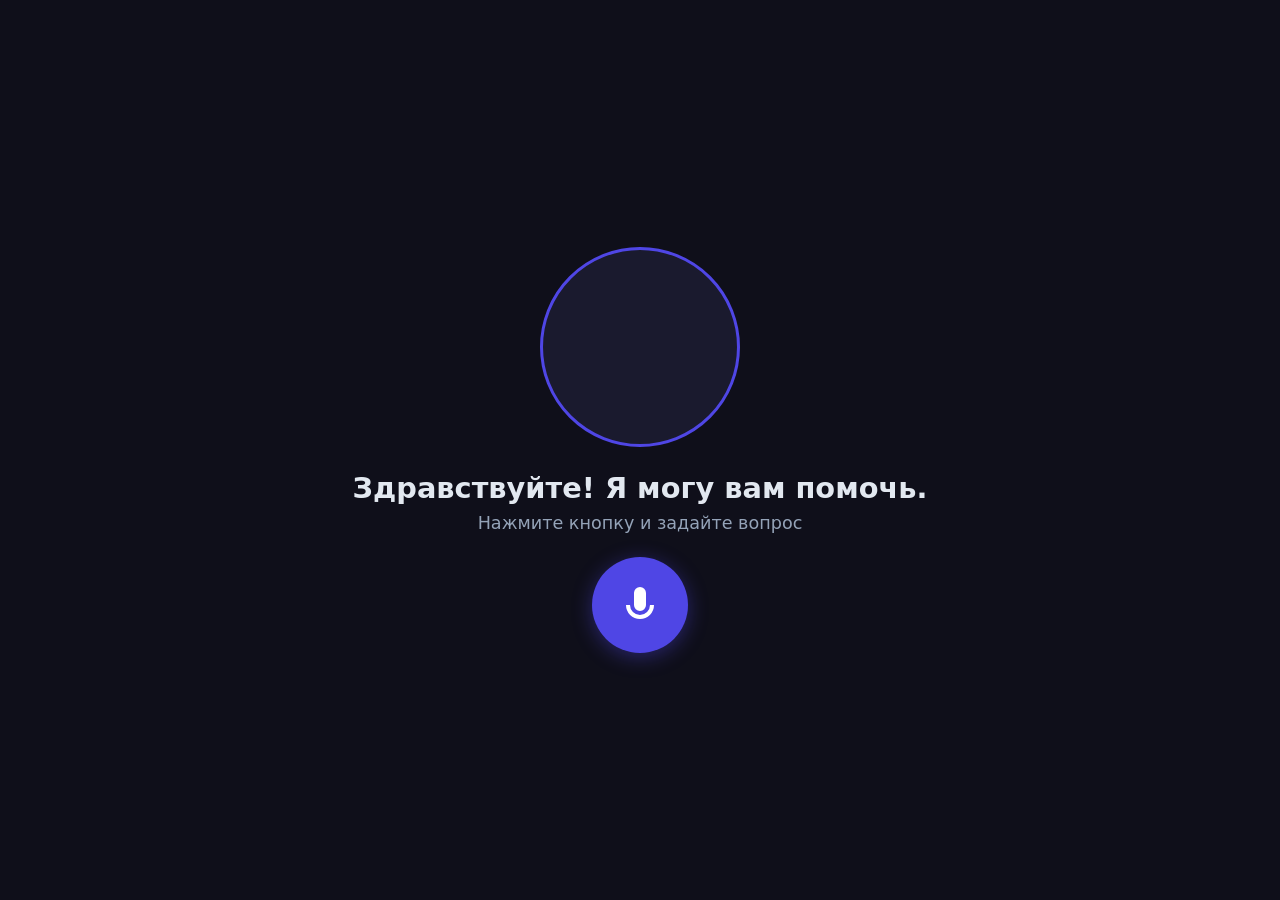
==== frontend-kiosk/index.html @ 3fc80360 "feat: Stage 1 — full project infrastructure - Project structure per ТЗ: agent/, backend/, frontend-k" ====
<!DOCTYPE html>
<html lang="ru">
<head>
    <meta charset="UTF-8">
    <meta name="viewport" content="width=device-width, initial-scale=1.0">
    <title>AIGITO</title>
    <link rel="stylesheet" href="style.css">
</head>
<body>
    <div id="app">
        <!-- Idle screen -->
        <div id="screen-idle" class="screen active">
            <div id="avatar-idle-container">
                <img id="avatar-idle-img" src="" alt="Avatar" style="display:none">
            </div>
            <div class="idle-prompt">
                <h2>Здравствуйте! Я могу вам помочь.</h2>
                <p>Нажмите кнопку и задайте вопрос</p>
            </div>
            <button id="btn-start" class="btn-mic btn-mic-large" aria-label="Начать разговор">
                <svg xmlns="http://www.w3.org/2000/svg" viewBox="0 0 24 24" fill="currentColor" width="48" height="48">
                    <path d="M12 15a3 3 0 0 0 3-3V6a3 3 0 0 0-6 0v6a3 3 0 0 0 3 3zm5-3a5 5 0 0 1-10 0H5a7 7 0 0 0 14 0h-2zm-5 9v-2a7 7 0 0 0 7-7h-2a5 5 0 0 1-10 0H5a7 7 0 0 0 7 7v2z"/>
                </svg>
            </button>
        </div>

        <!-- Dialog screen -->
        <div id="screen-dialog" class="screen">
            <div id="avatar-video-container">
                <video id="avatar-video" autoplay playsinline muted></video>
                <div id="status-indicator" class="status-connecting"></div>
            </div>

            <!-- Subtitles -->
            <div id="subtitles"></div>

            <!-- Chips -->
            <div id="chips-container">
                <button class="chip" data-text="Какие услуги вы предлагаете?">Какие услуги?</button>
                <button class="chip" data-text="Сколько стоит консультация?">Сколько стоит?</button>
                <button class="chip" data-text="Запишите меня на приём">Записаться</button>
            </div>

            <!-- Mic controls -->
            <div id="mic-controls">
                <div id="waveform-left" class="waveform"></div>
                <button id="btn-mic" class="btn-mic" aria-label="Микрофон">
                    <svg xmlns="http://www.w3.org/2000/svg" viewBox="0 0 24 24" fill="currentColor" width="32" height="32">
                        <path d="M12 15a3 3 0 0 0 3-3V6a3 3 0 0 0-6 0v6a3 3 0 0 0 3 3zm5-3a5 5 0 0 1-10 0H5a7 7 0 0 0 14 0h-2zm-5 9v-2a7 7 0 0 0 7-7h-2a5 5 0 0 1-10 0H5a7 7 0 0 0 7 7v2z"/>
                    </svg>
                </button>
                <div id="waveform-right" class="waveform"></div>
            </div>

            <button id="btn-end" class="btn-end">Завершить</button>
        </div>
    </div>

    <script src="https://cdn.livekit.io/livekit-client/2.5.4/livekit-client.umd.min.js"></script>
    <script src="ui.js"></script>
    <script src="livekit-client.js"></script>
    <script src="app.js"></script>
</body>
</html>
---- frontend-kiosk/style.css ----
*, *::before, *::after { box-sizing: border-box; margin: 0; padding: 0; }

:root {
    --primary: #4F46E5;
    --primary-light: #818CF8;
    --bg: #0F0F1A;
    --surface: #1A1A2E;
    --text: #E2E8F0;
    --text-muted: #94A3B8;
    --danger: #EF4444;
    --success: #22C55E;
    --radius: 16px;
    --transition: 0.3s ease;
}

html, body { height: 100%; background: var(--bg); color: var(--text); font-family: 'Segoe UI', system-ui, sans-serif; overflow: hidden; }

#app { width: 100vw; height: 100vh; position: relative; }

/* Screens */
.screen { position: absolute; inset: 0; display: none; flex-direction: column; align-items: center; justify-content: center; gap: 24px; padding: 32px; }
.screen.active { display: flex; }

/* Idle screen */
#screen-idle { background: var(--bg); }
#avatar-idle-container { width: 200px; height: 200px; border-radius: 50%; overflow: hidden; background: var(--surface); border: 3px solid var(--primary); }
#avatar-idle-img { width: 100%; height: 100%; object-fit: cover; }
.idle-prompt { text-align: center; }
.idle-prompt h2 { font-size: 1.8rem; margin-bottom: 8px; }
.idle-prompt p { color: var(--text-muted); font-size: 1.1rem; }

/* Dialog screen */
#screen-dialog { background: var(--bg); }
#avatar-video-container { position: relative; width: min(480px, 80vw); aspect-ratio: 9/16; border-radius: var(--radius); overflow: hidden; background: var(--surface); }
#avatar-video { width: 100%; height: 100%; object-fit: cover; }

/* Status indicator */
#status-indicator { position: absolute; top: 12px; right: 12px; width: 14px; height: 14px; border-radius: 50%; background: var(--text-muted); }
.status-connecting { background: #F59E0B !important; animation: pulse 1s infinite; }
.status-listening  { background: var(--success) !important; animation: pulse 1.5s infinite; }
.status-thinking   { background: var(--primary-light) !important; animation: pulse 0.8s infinite; }
.status-speaking   { background: var(--primary) !important; }
.status-idle       { background: var(--text-muted) !important; }

@keyframes pulse { 0%,100%{ opacity:1; } 50%{ opacity:0.4; } }

/* Subtitles */
#subtitles { min-height: 48px; max-width: 600px; text-align: center; font-size: 1.1rem; background: rgba(0,0,0,0.6); padding: 12px 20px; border-radius: var(--radius); backdrop-filter: blur(8px); }

/* Chips */
#chips-container { display: flex; flex-wrap: wrap; gap: 10px; justify-content: center; max-width: 600px; }
.chip { background: var(--surface); border: 1px solid var(--primary); color: var(--text); border-radius: 999px; padding: 10px 20px; font-size: 0.95rem; cursor: pointer; transition: background var(--transition); }
.chip:hover { background: var(--primary); }

/* Mic controls */
#mic-controls { display: flex; align-items: center; gap: 24px; }
.waveform { display: flex; align-items: center; gap: 3px; height: 40px; }
.waveform-bar { width: 4px; border-radius: 2px; background: var(--primary); transform-origin: bottom; animation: none; }
.waveform-bar.active { animation: wave 0.6s ease-in-out infinite alternate; }
@keyframes wave { from { transform: scaleY(0.2); } to { transform: scaleY(1); } }

/* Buttons */
.btn-mic { width: 72px; height: 72px; border-radius: 50%; border: none; background: var(--primary); color: white; cursor: pointer; display: flex; align-items: center; justify-content: center; transition: transform var(--transition), background var(--transition); box-shadow: 0 4px 20px rgba(79,70,229,0.4); }
.btn-mic:hover { transform: scale(1.05); }
.btn-mic.muted { background: var(--danger); }
.btn-mic-large { width: 96px; height: 96px; }
.btn-end { background: transparent; border: 1px solid var(--text-muted); color: var(--text-muted); border-radius: 999px; padding: 10px 28px; cursor: pointer; font-size: 0.9rem; transition: color var(--transition), border-color var(--transition); }
.btn-end:hover { color: var(--danger); border-color: var(--danger); }
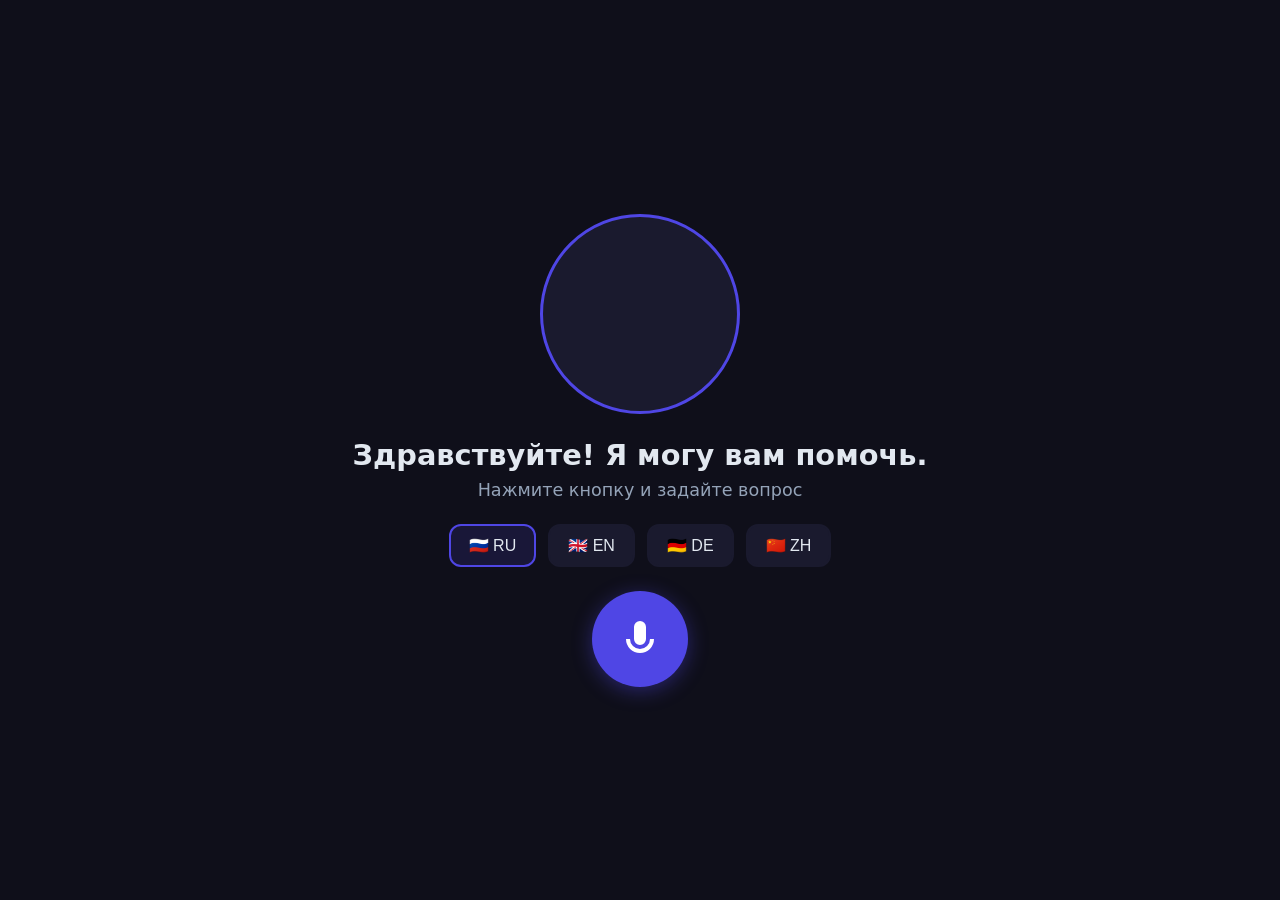
==== commit 65c6eda3: "feat: add language selection on kiosk and greeting setting in admin - Add 4 language buttons (RU, EN" ====
--- a/frontend-kiosk/index.html
+++ b/frontend-kiosk/index.html
@@ -17,6 +17,12 @@
                 <h2>Здравствуйте! Я могу вам помочь.</h2>
                 <p>Нажмите кнопку и задайте вопрос</p>
             </div>
+            <div id="language-selector" class="language-selector">
+                <button class="lang-btn active" data-lang="ru">🇷🇺 RU</button>
+                <button class="lang-btn" data-lang="en">🇬🇧 EN</button>
+                <button class="lang-btn" data-lang="de">🇩🇪 DE</button>
+                <button class="lang-btn" data-lang="zh">🇨🇳 ZH</button>
+            </div>
             <button id="btn-start" class="btn-mic btn-mic-large" aria-label="Начать разговор">
                 <svg xmlns="http://www.w3.org/2000/svg" viewBox="0 0 24 24" fill="currentColor" width="48" height="48">
                     <path d="M12 15a3 3 0 0 0 3-3V6a3 3 0 0 0-6 0v6a3 3 0 0 0 3 3zm5-3a5 5 0 0 1-10 0H5a7 7 0 0 0 14 0h-2zm-5 9v-2a7 7 0 0 0 7-7h-2a5 5 0 0 1-10 0H5a7 7 0 0 0 7 7v2z"/>
@@ -29,23 +35,24 @@
             <div id="avatar-video-container">
                 <video id="avatar-video" autoplay playsinline muted></video>
                 <div id="status-indicator" class="status-connecting"></div>
+                <button id="btn-fullscreen" class="btn-fullscreen" aria-label="На весь экран">
+                    <svg xmlns="http://www.w3.org/2000/svg" viewBox="0 0 24 24" fill="currentColor" width="20" height="20"><path d="M7 14H5v5h5v-2H7v-3zm-2-4h2V7h3V5H5v5zm12 7h-3v2h5v-5h-2v3zM14 5v2h3v3h2V5h-5z"/></svg>
+                </button>
+                <div id="demo-timer" style="display:none"></div>
+                <div id="video-watermark">Сделано в AIGITO</div>
             </div>
+
+            <!-- User speech transcription -->
+            <div id="user-speech-box"></div>
 
             <!-- Subtitles -->
             <div id="subtitles"></div>
 
-            <!-- Chips -->
-            <div id="chips-container">
-                <button class="chip" data-text="Какие услуги вы предлагаете?">Какие услуги?</button>
-                <button class="chip" data-text="Сколько стоит консультация?">Сколько стоит?</button>
-                <button class="chip" data-text="Запишите меня на приём">Записаться</button>
-            </div>
-
             <!-- Mic controls -->
             <div id="mic-controls">
                 <div id="waveform-left" class="waveform"></div>
-                <button id="btn-mic" class="btn-mic" aria-label="Микрофон">
-                    <svg xmlns="http://www.w3.org/2000/svg" viewBox="0 0 24 24" fill="currentColor" width="32" height="32">
+                <button id="btn-mic" class="btn-mic btn-mic-small" aria-label="Микрофон">
+                    <svg xmlns="http://www.w3.org/2000/svg" viewBox="0 0 24 24" fill="currentColor" width="22" height="22">
                         <path d="M12 15a3 3 0 0 0 3-3V6a3 3 0 0 0-6 0v6a3 3 0 0 0 3 3zm5-3a5 5 0 0 1-10 0H5a7 7 0 0 0 14 0h-2zm-5 9v-2a7 7 0 0 0 7-7h-2a5 5 0 0 1-10 0H5a7 7 0 0 0 7 7v2z"/>
                     </svg>
                 </button>
@@ -54,9 +61,23 @@
 
             <button id="btn-end" class="btn-end">Завершить</button>
         </div>
+
+        <!-- Demo limit screen -->
+        <div id="screen-demo-limit" class="screen">
+            <div class="demo-limit-content">
+                <div class="demo-limit-icon">⏱</div>
+                <h2>Вы исчерпали демо лимит</h2>
+                <p>Демо сессия ограничена 1 минутой</p>
+            </div>
+        </div>
     </div>
 
-    <script src="https://cdn.livekit.io/livekit-client/2.5.4/livekit-client.umd.min.js"></script>
+    <script src="livekit-client.umd.min.js"></script>
+    <script>
+        if (typeof LivekitClient === 'undefined') {
+            document.write('<script src="https://cdn.jsdelivr.net/npm/livekit-client@2.9.1/dist/livekit-client.umd.min.js"><\/script>');
+        }
+    </script>
     <script src="ui.js"></script>
     <script src="livekit-client.js"></script>
     <script src="app.js"></script>
--- a/frontend-kiosk/style.css
+++ b/frontend-kiosk/style.css
@@ -29,10 +29,38 @@
 .idle-prompt h2 { font-size: 1.8rem; margin-bottom: 8px; }
 .idle-prompt p { color: var(--text-muted); font-size: 1.1rem; }
 
+/* Language selector */
+.language-selector { display: flex; gap: 12px; }
+.lang-btn { background: var(--surface); border: 2px solid var(--surface); color: var(--text); padding: 10px 18px; border-radius: 12px; font-size: 1rem; cursor: pointer; transition: border-color var(--transition), background var(--transition); }
+.lang-btn:hover { border-color: var(--primary-light); }
+.lang-btn.active { border-color: var(--primary); background: rgba(79,70,229,0.15); }
+
 /* Dialog screen */
-#screen-dialog { background: var(--bg); }
-#avatar-video-container { position: relative; width: min(480px, 80vw); aspect-ratio: 9/16; border-radius: var(--radius); overflow: hidden; background: var(--surface); }
-#avatar-video { width: 100%; height: 100%; object-fit: cover; }
+#screen-dialog { background: var(--bg); gap: 12px; justify-content: flex-start; padding-top: 16px; }
+#avatar-video-container { position: relative; width: auto; max-width: 90vw; max-height: 50vh; border-radius: var(--radius); overflow: hidden; background: var(--surface); flex-shrink: 0; }
+#avatar-video { width: 100%; height: 100%; object-fit: contain; display: block; }
+
+/* Fullscreen button */
+.btn-fullscreen { position: absolute; top: 12px; left: 12px; width: 36px; height: 36px; border-radius: 8px; border: none; background: rgba(0,0,0,0.5); color: white; cursor: pointer; display: flex; align-items: center; justify-content: center; z-index: 10; transition: background var(--transition); }
+.btn-fullscreen:hover { background: rgba(0,0,0,0.8); }
+
+/* Fullscreen mode */
+#avatar-video-container:fullscreen { max-width: 100vw; max-height: 100vh; width: 100vw; height: 100vh; border-radius: 0; display: flex; align-items: center; justify-content: center; background: #000; }
+#avatar-video-container:-webkit-full-screen { max-width: 100vw; max-height: 100vh; width: 100vw; height: 100vh; border-radius: 0; display: flex; align-items: center; justify-content: center; background: #000; }
+
+/* Demo timer */
+#demo-timer { position: absolute; top: 12px; left: 56px; background: rgba(0,0,0,0.6); color: var(--text); font-size: 0.85rem; padding: 4px 10px; border-radius: 6px; font-variant-numeric: tabular-nums; z-index: 10; }
+#demo-timer.demo-timer-warning { color: var(--danger); background: rgba(239,68,68,0.2); }
+
+/* Demo limit screen */
+#screen-demo-limit { background: var(--bg); }
+.demo-limit-content { text-align: center; }
+.demo-limit-icon { font-size: 4rem; margin-bottom: 16px; }
+.demo-limit-content h2 { font-size: 1.8rem; margin-bottom: 8px; }
+.demo-limit-content p { color: var(--text-muted); font-size: 1.1rem; }
+
+/* Watermark */
+#video-watermark { position: absolute; bottom: 8px; left: 50%; transform: translateX(-50%); font-size: 0.65rem; color: rgba(255,255,255,0.5); letter-spacing: 0.5px; pointer-events: none; white-space: nowrap; }
 
 /* Status indicator */
 #status-indicator { position: absolute; top: 12px; right: 12px; width: 14px; height: 14px; border-radius: 50%; background: var(--text-muted); }
@@ -44,13 +72,22 @@
 
 @keyframes pulse { 0%,100%{ opacity:1; } 50%{ opacity:0.4; } }
 
+/* User speech box */
+#user-speech-box { max-width: 500px; width: 100%; min-height: 28px; text-align: center; font-size: 0.85rem; color: var(--success); background: rgba(34,197,94,0.1); padding: 6px 14px; border-radius: 8px; border: 1px solid rgba(34,197,94,0.2); }
+#user-speech-box:empty { display: none; }
+
 /* Subtitles */
-#subtitles { min-height: 48px; max-width: 600px; text-align: center; font-size: 1.1rem; background: rgba(0,0,0,0.6); padding: 12px 20px; border-radius: var(--radius); backdrop-filter: blur(8px); }
+#subtitles { max-width: 600px; text-align: center; font-size: 1rem; background: rgba(0,0,0,0.6); padding: 8px 16px; border-radius: var(--radius); backdrop-filter: blur(8px); }
+#subtitles:empty { display: none; }
 
-/* Chips */
-#chips-container { display: flex; flex-wrap: wrap; gap: 10px; justify-content: center; max-width: 600px; }
-.chip { background: var(--surface); border: 1px solid var(--primary); color: var(--text); border-radius: 999px; padding: 10px 20px; font-size: 0.95rem; cursor: pointer; transition: background var(--transition); }
-.chip:hover { background: var(--primary); }
+/* Transcript log */
+#transcript-log { max-width: 600px; width: 100%; max-height: 120px; overflow-y: auto; background: rgba(0,0,0,0.4); border-radius: var(--radius); padding: 8px 14px; font-size: 0.85rem; line-height: 1.5; display: none; }
+#transcript-log:empty { display: none; }
+.transcript-entry { margin-bottom: 4px; }
+.transcript-role { font-weight: 600; }
+.transcript-agent .transcript-role { color: var(--primary-light); }
+.transcript-user .transcript-role { color: var(--success); }
+.transcript-text { color: var(--text); }
 
 /* Mic controls */
 #mic-controls { display: flex; align-items: center; gap: 24px; }
@@ -64,5 +101,6 @@
 .btn-mic:hover { transform: scale(1.05); }
 .btn-mic.muted { background: var(--danger); }
 .btn-mic-large { width: 96px; height: 96px; }
+.btn-mic-small { width: 48px; height: 48px; box-shadow: 0 2px 10px rgba(79,70,229,0.3); }
 .btn-end { background: transparent; border: 1px solid var(--text-muted); color: var(--text-muted); border-radius: 999px; padding: 10px 28px; cursor: pointer; font-size: 0.9rem; transition: color var(--transition), border-color var(--transition); }
 .btn-end:hover { color: var(--danger); border-color: var(--danger); }
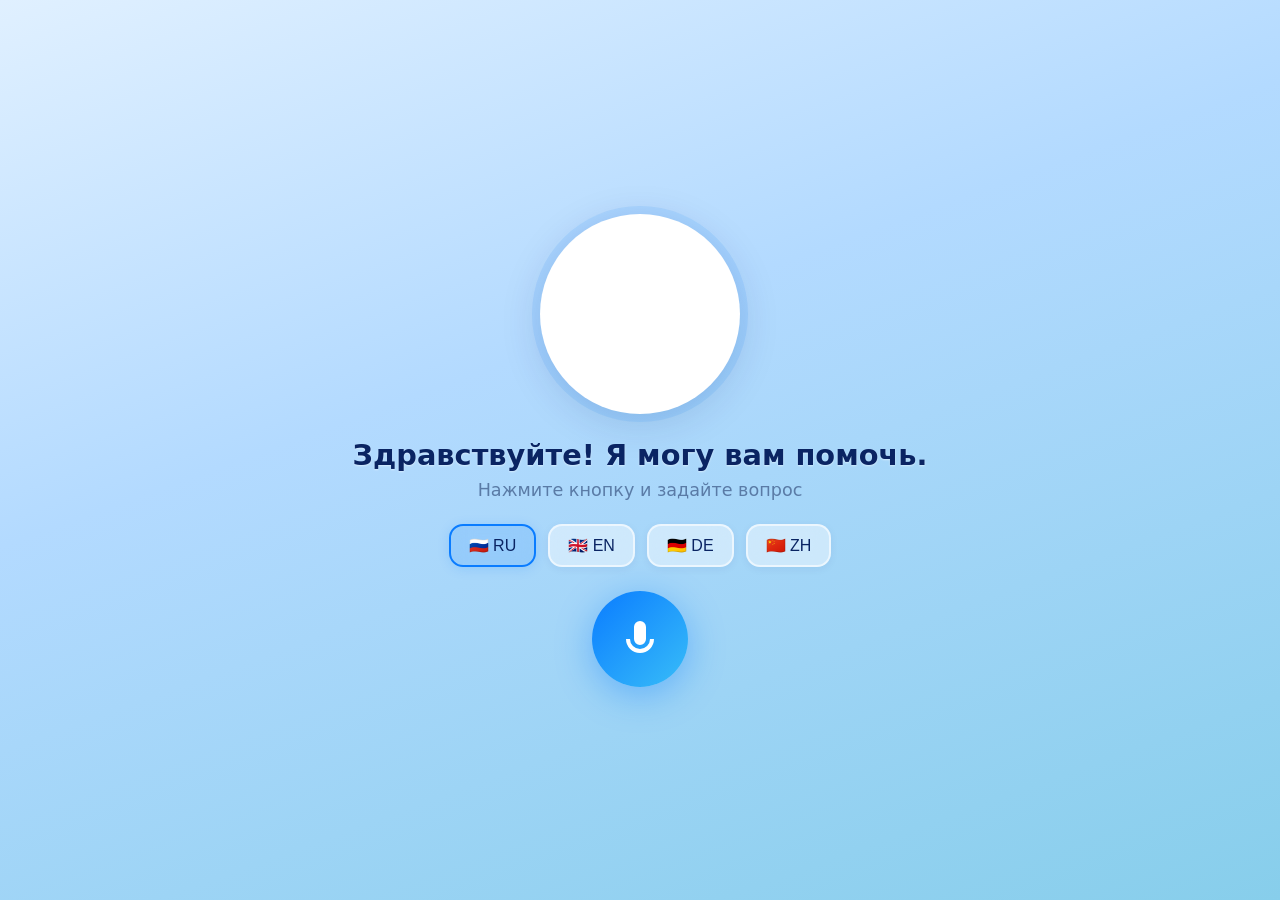
==== commit 8d16d198: "perf: eliminate waveform DOM thrashing to fix video/audio stuttering ActiveSpeakersChanged fires 10-" ====
--- a/frontend-kiosk/index.html
+++ b/frontend-kiosk/index.html
@@ -50,13 +50,25 @@
 
             <!-- Mic controls -->
             <div id="mic-controls">
-                <div id="waveform-left" class="waveform"></div>
+                <div id="waveform-left" class="waveform">
+                    <div class="waveform-bar"></div>
+                    <div class="waveform-bar"></div>
+                    <div class="waveform-bar"></div>
+                    <div class="waveform-bar"></div>
+                    <div class="waveform-bar"></div>
+                </div>
                 <button id="btn-mic" class="btn-mic btn-mic-small" aria-label="Микрофон">
                     <svg xmlns="http://www.w3.org/2000/svg" viewBox="0 0 24 24" fill="currentColor" width="22" height="22">
                         <path d="M12 15a3 3 0 0 0 3-3V6a3 3 0 0 0-6 0v6a3 3 0 0 0 3 3zm5-3a5 5 0 0 1-10 0H5a7 7 0 0 0 14 0h-2zm-5 9v-2a7 7 0 0 0 7-7h-2a5 5 0 0 1-10 0H5a7 7 0 0 0 7 7v2z"/>
                     </svg>
                 </button>
-                <div id="waveform-right" class="waveform"></div>
+                <div id="waveform-right" class="waveform">
+                    <div class="waveform-bar"></div>
+                    <div class="waveform-bar"></div>
+                    <div class="waveform-bar"></div>
+                    <div class="waveform-bar"></div>
+                    <div class="waveform-bar"></div>
+                </div>
             </div>
 
             <button id="btn-end" class="btn-end">Завершить</button>
--- a/frontend-kiosk/style.css
+++ b/frontend-kiosk/style.css
@@ -1,19 +1,26 @@
 *, *::before, *::after { box-sizing: border-box; margin: 0; padding: 0; }
 
 :root {
-    --primary: #4F46E5;
-    --primary-light: #818CF8;
-    --bg: #0F0F1A;
-    --surface: #1A1A2E;
-    --text: #E2E8F0;
-    --text-muted: #94A3B8;
+    --primary: #0A7CFF;
+    --primary-light: #38BDF8;
+    --bg: linear-gradient(160deg, #E0F0FF 0%, #B3DAFF 40%, #87CEEB 100%);
+    --bg-solid: #E0F0FF;
+    --surface: rgba(255, 255, 255, 0.55);
+    --surface-solid: #FFFFFF;
+    --glass: rgba(255, 255, 255, 0.45);
+    --glass-border: rgba(255, 255, 255, 0.6);
+    --text: #0A2463;
+    --text-muted: #5A7BA6;
     --danger: #EF4444;
-    --success: #22C55E;
-    --radius: 16px;
+    --success: #10B981;
+    --radius: 20px;
     --transition: 0.3s ease;
 }
 
-html, body { height: 100%; background: var(--bg); color: var(--text); font-family: 'Segoe UI', system-ui, sans-serif; overflow: hidden; }
+html, body {
+    height: 100%; background: var(--bg); color: var(--text);
+    font-family: 'Segoe UI', system-ui, -apple-system, sans-serif; overflow: hidden;
+}
 
 #app { width: 100vw; height: 100vh; position: relative; }
 
@@ -23,84 +30,158 @@
 
 /* Idle screen */
 #screen-idle { background: var(--bg); }
-#avatar-idle-container { width: 200px; height: 200px; border-radius: 50%; overflow: hidden; background: var(--surface); border: 3px solid var(--primary); }
+#avatar-idle-container {
+    width: 200px; height: 200px; border-radius: 50%; overflow: hidden;
+    background: var(--surface-solid);
+    border: 4px solid rgba(255, 255, 255, 0.8);
+    box-shadow: 0 8px 40px rgba(10, 36, 99, 0.15), 0 0 0 8px rgba(10, 124, 255, 0.1);
+}
 #avatar-idle-img { width: 100%; height: 100%; object-fit: cover; }
 .idle-prompt { text-align: center; }
-.idle-prompt h2 { font-size: 1.8rem; margin-bottom: 8px; }
+.idle-prompt h2 { font-size: 1.8rem; margin-bottom: 8px; color: var(--text); text-shadow: 0 1px 2px rgba(255, 255, 255, 0.5); }
 .idle-prompt p { color: var(--text-muted); font-size: 1.1rem; }
 
 /* Language selector */
 .language-selector { display: flex; gap: 12px; }
-.lang-btn { background: var(--surface); border: 2px solid var(--surface); color: var(--text); padding: 10px 18px; border-radius: 12px; font-size: 1rem; cursor: pointer; transition: border-color var(--transition), background var(--transition); }
-.lang-btn:hover { border-color: var(--primary-light); }
-.lang-btn.active { border-color: var(--primary); background: rgba(79,70,229,0.15); }
+.lang-btn {
+    background: var(--glass); border: 2px solid var(--glass-border);
+    color: var(--text); padding: 10px 18px; border-radius: 14px;
+    font-size: 1rem; cursor: pointer;
+    backdrop-filter: blur(12px); -webkit-backdrop-filter: blur(12px);
+    transition: border-color var(--transition), background var(--transition), box-shadow var(--transition);
+    box-shadow: 0 2px 8px rgba(10, 36, 99, 0.06);
+}
+.lang-btn:hover { border-color: var(--primary-light); background: rgba(255, 255, 255, 0.7); }
+.lang-btn.active {
+    border-color: var(--primary); background: rgba(10, 124, 255, 0.12);
+    box-shadow: 0 2px 12px rgba(10, 124, 255, 0.15);
+}
 
 /* Dialog screen */
 #screen-dialog { background: var(--bg); gap: 12px; justify-content: flex-start; padding-top: 16px; }
-#avatar-video-container { position: relative; width: auto; max-width: 90vw; max-height: 50vh; border-radius: var(--radius); overflow: hidden; background: var(--surface); flex-shrink: 0; }
-#avatar-video { width: 100%; height: 100%; object-fit: contain; display: block; }
+#avatar-video-container {
+    position: relative; width: auto; max-width: 90vw; max-height: 50vh;
+    border-radius: var(--radius); overflow: hidden;
+    background: var(--surface-solid); flex-shrink: 0;
+    box-shadow: 0 8px 40px rgba(10, 36, 99, 0.15);
+    border: 1px solid var(--glass-border);
+    will-change: transform;
+    contain: layout style paint;
+}
+#avatar-video { width: 100%; height: 100%; object-fit: contain; display: block; will-change: transform; }
 
 /* Fullscreen button */
-.btn-fullscreen { position: absolute; top: 12px; left: 12px; width: 36px; height: 36px; border-radius: 8px; border: none; background: rgba(0,0,0,0.5); color: white; cursor: pointer; display: flex; align-items: center; justify-content: center; z-index: 10; transition: background var(--transition); }
-.btn-fullscreen:hover { background: rgba(0,0,0,0.8); }
+.btn-fullscreen {
+    position: absolute; top: 12px; left: 12px; width: 44px; height: 44px;
+    border-radius: 12px; border: none;
+    background: rgba(255, 255, 255, 0.82); color: var(--text);
+    cursor: pointer; display: flex; align-items: center; justify-content: center;
+    z-index: 10; transition: background var(--transition);
+    -webkit-tap-highlight-color: transparent;
+    box-shadow: 0 2px 8px rgba(10, 36, 99, 0.1);
+}
+.btn-fullscreen:hover { background: rgba(255, 255, 255, 0.7); }
 
 /* Fullscreen mode */
 #avatar-video-container:fullscreen { max-width: 100vw; max-height: 100vh; width: 100vw; height: 100vh; border-radius: 0; display: flex; align-items: center; justify-content: center; background: #000; }
 #avatar-video-container:-webkit-full-screen { max-width: 100vw; max-height: 100vh; width: 100vw; height: 100vh; border-radius: 0; display: flex; align-items: center; justify-content: center; background: #000; }
 
 /* Demo timer */
-#demo-timer { position: absolute; top: 12px; left: 56px; background: rgba(0,0,0,0.6); color: var(--text); font-size: 0.85rem; padding: 4px 10px; border-radius: 6px; font-variant-numeric: tabular-nums; z-index: 10; }
-#demo-timer.demo-timer-warning { color: var(--danger); background: rgba(239,68,68,0.2); }
+#demo-timer {
+    position: absolute; top: 12px; left: 56px;
+    background: rgba(255, 255, 255, 0.88); color: var(--text);
+    font-size: 0.85rem; padding: 4px 12px; border-radius: 8px;
+    font-variant-numeric: tabular-nums; z-index: 10;
+    border: 1px solid var(--glass-border);
+}
+#demo-timer.demo-timer-warning { color: var(--danger); background: rgba(239, 68, 68, 0.15); border-color: rgba(239, 68, 68, 0.3); }
 
 /* Demo limit screen */
 #screen-demo-limit { background: var(--bg); }
 .demo-limit-content { text-align: center; }
 .demo-limit-icon { font-size: 4rem; margin-bottom: 16px; }
-.demo-limit-content h2 { font-size: 1.8rem; margin-bottom: 8px; }
+.demo-limit-content h2 { font-size: 1.8rem; margin-bottom: 8px; color: var(--text); }
 .demo-limit-content p { color: var(--text-muted); font-size: 1.1rem; }
 
 /* Watermark */
-#video-watermark { position: absolute; bottom: 8px; left: 50%; transform: translateX(-50%); font-size: 0.65rem; color: rgba(255,255,255,0.5); letter-spacing: 0.5px; pointer-events: none; white-space: nowrap; }
+#video-watermark { position: absolute; bottom: 8px; left: 50%; transform: translateX(-50%); font-size: 0.65rem; color: rgba(10, 36, 99, 0.35); letter-spacing: 0.5px; pointer-events: none; white-space: nowrap; }
 
 /* Status indicator */
-#status-indicator { position: absolute; top: 12px; right: 12px; width: 14px; height: 14px; border-radius: 50%; background: var(--text-muted); }
-.status-connecting { background: #F59E0B !important; animation: pulse 1s infinite; }
-.status-listening  { background: var(--success) !important; animation: pulse 1.5s infinite; }
-.status-thinking   { background: var(--primary-light) !important; animation: pulse 0.8s infinite; }
-.status-speaking   { background: var(--primary) !important; }
+#status-indicator {
+    position: absolute; top: 12px; right: 12px; width: 14px; height: 14px;
+    border-radius: 50%; background: var(--text-muted);
+    box-shadow: 0 0 8px rgba(0, 0, 0, 0.1);
+}
+.status-connecting { background: #F59E0B !important; box-shadow: 0 0 12px rgba(245, 158, 11, 0.4) !important; animation: pulse 1s infinite; }
+.status-listening  { background: var(--success) !important; box-shadow: 0 0 12px rgba(16, 185, 129, 0.4) !important; animation: pulse 1.5s infinite; }
+.status-thinking   { background: var(--primary-light) !important; box-shadow: 0 0 12px rgba(56, 189, 248, 0.4) !important; animation: pulse 0.8s infinite; }
+.status-speaking   { background: var(--primary) !important; box-shadow: 0 0 12px rgba(10, 124, 255, 0.4) !important; }
 .status-idle       { background: var(--text-muted) !important; }
 
 @keyframes pulse { 0%,100%{ opacity:1; } 50%{ opacity:0.4; } }
 
 /* User speech box */
-#user-speech-box { max-width: 500px; width: 100%; min-height: 28px; text-align: center; font-size: 0.85rem; color: var(--success); background: rgba(34,197,94,0.1); padding: 6px 14px; border-radius: 8px; border: 1px solid rgba(34,197,94,0.2); }
+#user-speech-box {
+    max-width: 500px; width: 100%; min-height: 28px; text-align: center;
+    font-size: 0.85rem; color: #047857;
+    background: rgba(220, 252, 231, 0.9); padding: 8px 16px;
+    border-radius: 12px; border: 1px solid rgba(16, 185, 129, 0.2);
+}
 #user-speech-box:empty { display: none; }
 
 /* Subtitles */
-#subtitles { max-width: 600px; text-align: center; font-size: 1rem; background: rgba(0,0,0,0.6); padding: 8px 16px; border-radius: var(--radius); backdrop-filter: blur(8px); }
+#subtitles {
+    max-width: 600px; text-align: center; font-size: 1rem;
+    background: rgba(255, 255, 255, 0.88); padding: 10px 18px; border-radius: var(--radius);
+    border: 1px solid var(--glass-border); color: var(--text);
+    box-shadow: 0 4px 16px rgba(10, 36, 99, 0.08);
+}
 #subtitles:empty { display: none; }
 
 /* Transcript log */
-#transcript-log { max-width: 600px; width: 100%; max-height: 120px; overflow-y: auto; background: rgba(0,0,0,0.4); border-radius: var(--radius); padding: 8px 14px; font-size: 0.85rem; line-height: 1.5; display: none; }
+#transcript-log {
+    max-width: 600px; width: 100%; max-height: 120px; overflow-y: auto;
+    background: var(--glass); border-radius: var(--radius); padding: 10px 16px;
+    font-size: 0.85rem; line-height: 1.5; display: none;
+    backdrop-filter: blur(12px); -webkit-backdrop-filter: blur(12px);
+    border: 1px solid var(--glass-border);
+}
 #transcript-log:empty { display: none; }
 .transcript-entry { margin-bottom: 4px; }
 .transcript-role { font-weight: 600; }
-.transcript-agent .transcript-role { color: var(--primary-light); }
+.transcript-agent .transcript-role { color: var(--primary); }
 .transcript-user .transcript-role { color: var(--success); }
 .transcript-text { color: var(--text); }
 
 /* Mic controls */
 #mic-controls { display: flex; align-items: center; gap: 24px; }
 .waveform { display: flex; align-items: center; gap: 3px; height: 40px; }
-.waveform-bar { width: 4px; border-radius: 2px; background: var(--primary); transform-origin: bottom; animation: none; }
-.waveform-bar.active { animation: wave 0.6s ease-in-out infinite alternate; }
+.waveform-bar { width: 4px; height: 28px; border-radius: 2px; background: var(--primary); transform-origin: bottom; transform: scaleY(0.2); }
+.waveform.active .waveform-bar { animation: wave 0.6s ease-in-out infinite alternate; }
+.waveform-bar:nth-child(1) { animation-delay: 0s; }
+.waveform-bar:nth-child(2) { animation-delay: 0.1s; }
+.waveform-bar:nth-child(3) { animation-delay: 0.2s; }
+.waveform-bar:nth-child(4) { animation-delay: 0.3s; }
+.waveform-bar:nth-child(5) { animation-delay: 0.4s; }
 @keyframes wave { from { transform: scaleY(0.2); } to { transform: scaleY(1); } }
 
 /* Buttons */
-.btn-mic { width: 72px; height: 72px; border-radius: 50%; border: none; background: var(--primary); color: white; cursor: pointer; display: flex; align-items: center; justify-content: center; transition: transform var(--transition), background var(--transition); box-shadow: 0 4px 20px rgba(79,70,229,0.4); }
-.btn-mic:hover { transform: scale(1.05); }
-.btn-mic.muted { background: var(--danger); }
-.btn-mic-large { width: 96px; height: 96px; }
-.btn-mic-small { width: 48px; height: 48px; box-shadow: 0 2px 10px rgba(79,70,229,0.3); }
-.btn-end { background: transparent; border: 1px solid var(--text-muted); color: var(--text-muted); border-radius: 999px; padding: 10px 28px; cursor: pointer; font-size: 0.9rem; transition: color var(--transition), border-color var(--transition); }
-.btn-end:hover { color: var(--danger); border-color: var(--danger); }
+.btn-mic {
+    width: 72px; height: 72px; border-radius: 50%; border: none;
+    background: linear-gradient(135deg, var(--primary), #38BDF8);
+    color: white; cursor: pointer; display: flex; align-items: center; justify-content: center;
+    transition: transform var(--transition), box-shadow var(--transition);
+    box-shadow: 0 6px 24px rgba(10, 124, 255, 0.35);
+}
+.btn-mic:hover { transform: scale(1.06); box-shadow: 0 8px 32px rgba(10, 124, 255, 0.45); }
+.btn-mic.muted { background: linear-gradient(135deg, var(--danger), #F87171); box-shadow: 0 6px 24px rgba(239, 68, 68, 0.35); }
+.btn-mic-large { width: 96px; height: 96px; box-shadow: 0 8px 36px rgba(10, 124, 255, 0.4); }
+.btn-mic-small { width: 48px; height: 48px; box-shadow: 0 4px 16px rgba(10, 124, 255, 0.3); }
+.btn-end {
+    background: var(--glass); border: 1px solid var(--glass-border);
+    color: var(--text-muted); border-radius: 999px; padding: 10px 28px;
+    cursor: pointer; font-size: 0.9rem;
+    backdrop-filter: blur(8px); -webkit-backdrop-filter: blur(8px);
+    transition: color var(--transition), border-color var(--transition), background var(--transition);
+}
+.btn-end:hover { color: var(--danger); border-color: rgba(239, 68, 68, 0.4); background: rgba(239, 68, 68, 0.08); }
